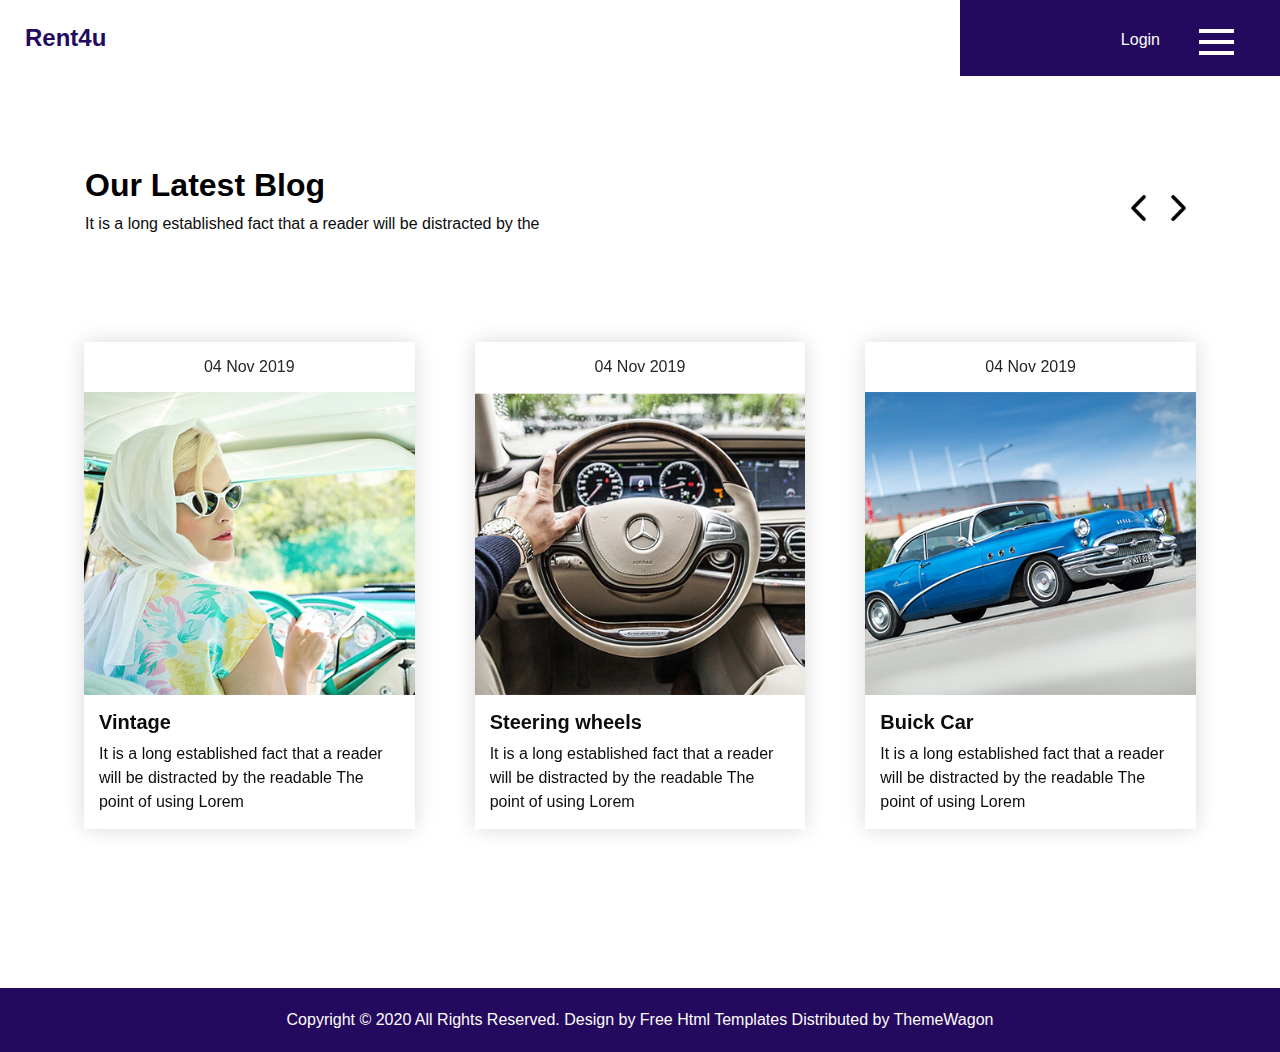
==== blog.html @ 6c157202 "0213 AM 01:06 commit" ====
<!DOCTYPE html>
<html>

<head>
  <!-- Basic -->
  <meta charset="utf-8" />
  <meta http-equiv="X-UA-Compatible" content="IE=edge" />
  <!-- Mobile Metas -->
  <meta name="viewport" content="width=device-width, initial-scale=1, shrink-to-fit=no" />
  <!-- Site Metas -->
  <meta name="keywords" content="" />
  <meta name="description" content="" />
  <meta name="author" content="" />

  <title>Rent4u</title>

  <!-- slider stylesheet -->
  <link rel="stylesheet" type="text/css" href="https://cdnjs.cloudflare.com/ajax/libs/OwlCarousel2/2.3.4/assets/owl.carousel.min.css" />

  <!-- bootstrap core css -->
  <link rel="stylesheet" type="text/css" href="css/bootstrap.css" />

  <!-- fonts style -->
  <link href="https://fonts.googleapis.com/css?family=Open+Sans:400,700|Poppins:400,600,700&display=swap" rel="stylesheet">

  <!-- Custom styles for this template -->
  <link href="css/style.css" rel="stylesheet" />
  <!-- responsive style -->
  <link href="css/responsive.css" rel="stylesheet" />
</head>

<body class="sub_page">
  <div class="hero_area">
    <!-- header section strats -->
    <header class="header_section">
      <div class="container-fluid">
        <nav class="navbar navbar-expand-lg custom_nav-container">
          <a class="navbar-brand" href="index.html">
            <span>
              Rent4u
            </span>
          </a>

          <div class="navbar-collapse" id="">
            <div class="user_option">
              <a href="">
                Login
              </a>
            </div>
            <div class="custom_menu-btn">
              <button onclick="openNav()">
                <span class="s-1"> </span>
                <span class="s-2"> </span>
                <span class="s-3"> </span>
              </button>
            </div>
            <div id="myNav" class="overlay">
              <div class="overlay-content">
                <a href="index.html">Home</a>
                <a href="about.html">About</a>
                <a href="car.html">Cars</a>
                <a href="blog.html">Blog</a>
                <a href="contact.html">Contact Us</a>
                <a href="#">Login</a>
              </div>
            </div>
          </div>
        </nav>
      </div>
    </header>
    <!-- end header section -->
  </div>

  <!-- blog section -->

  <section class="blog_section layout_padding">
    <div class="container">
      <div class="heading_container">
        <h2>
          Our Latest Blog
        </h2>
        <p>
          It is a long established fact that a reader will be distracted by the
        </p>
      </div>
    </div>
    <div class="blog_container">
      <div class="layout_padding2-top">
        <div class="carousel-wrap ">
          <div class="owl-carousel">
            <div class="item">
              <div class="box">
                <div class="date-box">
                  <h6>
                    04 Nov 2019
                  </h6>
                </div>
                <div class="img-box">
                  <img src="images/b-1.jpg" alt="">
                </div>
                <div class="detail-box">
                  <h5>
                    Vintage
                  </h5>
                  <p>
                    It is a long established fact that a reader will be distracted by the readable The point of using Lorem </p>
                </div>
              </div>
            </div>
            <div class="item">
              <div class="box">
                <div class="date-box">
                  <h6>
                    04 Nov 2019
                  </h6>
                </div>
                <div class="img-box">
                  <img src="images/b-2.jpg" alt="">
                </div>
                <div class="detail-box">
                  <h5>
                    Steering wheels
                  </h5>
                  <p>
                    It is a long established fact that a reader will be distracted by the readable The point of using Lorem </p>
                </div>
              </div>
            </div>
            <div class="item">
              <div class="box">
                <div class="date-box">
                  <h6>
                    04 Nov 2019
                  </h6>
                </div>
                <div class="img-box">
                  <img src="images/b-3.jpg" alt="">
                </div>
                <div class="detail-box">
                  <h5>
                    Buick Car
                  </h5>
                  <p>
                    It is a long established fact that a reader will be distracted by the readable The point of using Lorem </p>
                </div>
              </div>
            </div>
            <div class="item">
              <div class="box">
                <div class="date-box">
                  <h6>
                    04 Nov 2019
                  </h6>
                </div>
                <div class="img-box">
                  <img src="images/b-2.jpg" alt="">
                </div>
                <div class="detail-box">
                  <h5>
                    Steering wheels
                  </h5>
                  <p>
                    It is a long established fact that a reader will be distracted by the readable The point of using Lorem </p>
                </div>
              </div>
            </div>
          </div>
        </div>
      </div>
    </div>
  </section>

  <!-- end blog section -->

  <!-- footer section -->
  <footer class="container-fluid footer_section">
    <p>
      Copyright &copy; 2020 All Rights Reserved. Design by
      <a href="https://html.design/">Free Html Templates</a> Distributed by <a href="https://themewagon.com">ThemeWagon</a>
    </p>
  </footer>
  <!-- footer section -->

  <script src="js/jquery-3.4.1.min.js"></script>
  <script src="js/bootstrap.js"></script>
  <script src="https://cdnjs.cloudflare.com/ajax/libs/OwlCarousel2/2.3.4/owl.carousel.min.js">
  </script>
  <script src="js/custom.js"></script>

</body>

</html>
---- css/style.css ----
* {
  font-family: "42dot Sans", sans-serif;
}

body {
  font-family: "42dot Sans", sans-serif; 
  color: #0c0c0c;
  background-color: #ffffff;
}

.layout_padding {
  padding-top: 90px;
  padding-bottom: 90px;
}

.layout_padding2 {
  padding-top: 45px;
  padding-bottom: 45px;
}

.layout_padding2-top {
  padding-top: 45px;
}

.layout_padding2-bottom {
  padding-bottom: 45px;
}

.layout_padding-top {
  padding-top: 90px;
}

.layout_padding-bottom {
  padding-bottom: 90px;
}

.heading_container {
  display: -webkit-box;
  display: -ms-flexbox;
  display: flex;
  -webkit-box-orient: vertical;
  -webkit-box-direction: normal;
      -ms-flex-direction: column;
          flex-direction: column;
  -webkit-box-align: start;
      -ms-flex-align: start;
          align-items: flex-start;
}

.heading_container h2 {
  font-weight: bold;
  color: #000000;
  position: relative;
}

/*header section*/
.hero_area {
  position: relative;
}

.sub_page .header_section {
  position: unset;
  background: -webkit-gradient(linear, left top, right top, color-stop(75%, transparent), color-stop(75%, #240a5e));
  background: linear-gradient(to right, transparent 75%, #240a5e 75%);
}

.header_section {
  position: absolute;
  width: 100%;
  top: 0;
  left: 0;
}

.header_section .container-fluid {
  padding-right: 25px;
  padding-left: 25px;
}

.header_section .nav_container {
  margin: 0 auto;
}

.custom_nav-container.navbar-expand-lg .navbar-nav .nav-link img {
  width: 22px;
  margin-right: 15px;
}

.custom_nav-container.navbar-expand-lg .navbar-nav .nav-link {
  padding: 0px 25px;
  color: #fefeff;
  text-align: center;
  font-family: "Roboto",
 sans-serif;
}

.custom_menu-btn {
  z-index: 9;
  position: absolute;
  right: 15px;
  top: 14px;
}

.custom_menu-btn button {
  margin-top: 7px;
  outline: none;
  border: none;
  background-color: transparent;
}

.custom_menu-btn span {
  display: block;
  width: 35px;
  height: 4px;
  background-color: #fff;
  margin: 7px 0;
  -webkit-transition: all 0.3s;
  transition: all 0.3s;
}

.custom_menu-btn .custom_menu-btn .s-2 {
  -webkit-transition: all 0.1s;
  transition: all 0.1s;
}

.menu_btn-style button {
  position: fixed;
  right: 29px;
  top: 14px;
}

.menu_btn-style button .s-1 {
  -webkit-transform: rotate(45deg) translateY(16px);
          transform: rotate(45deg) translateY(16px);
}

.menu_btn-style button .s-2 {
  -webkit-transform: translateX(100px);
          transform: translateX(100px);
}

.menu_btn-style button .s-3 {
  -webkit-transform: rotate(-45deg) translateY(-16px);
          transform: rotate(-45deg) translateY(-16px);
}

.overlay {
  height: 100%;
  width: 0;
  position: fixed;
  z-index: 1;
  top: 0;
  left: 0;
  background-color: rgba(36, 10, 94, 0.9);
  overflow-x: hidden;
  -webkit-transition: 0.5s;
  transition: 0.5s;
}

.overlay .closebtn {
  position: absolute;
  top: 0;
  right: 30px;
  font-size: 60px;
}

.overlay a {
  padding: 2px 0px;
  text-decoration: none;
  font-size: 22px;
  color: #f1f1f1;
  display: block;
  -webkit-transition: 0.3s;
  transition: 0.3s;
  text-transform: uppercase;
}

.overlay-content {
  position: relative;
  top: 25%;
  width: 100%;
  text-align: center;
  margin-top: 30px;
}

.menu_width {
  width: 100%;
}

a,
a:hover,
a:focus {
  text-decoration: none;
}

a:hover,
a:focus {
  color: initial;
}

.btn,
.btn:focus {
  outline: none !important;
  -webkit-box-shadow: none;
          box-shadow: none;
}

.custom_nav-container .nav_search-btn {
  background-image: url(../images/search-icon.png);
  background-size: 18px;
  background-repeat: no-repeat;
  width: 35px;
  height: 35px;
  padding: 0;
  border: none;
  margin: 0 40px 0 15px;
  background-position: center;
}

.navbar-brand {
  display: -webkit-box;
  display: -ms-flexbox;
  display: flex;
  -webkit-box-align: center;
      -ms-flex-align: center;
          align-items: center;
}

.navbar-brand span {
  font-size: 24px;
  font-weight: 700;
  color: #240a5e;
}

.custom_nav-container {
  z-index: 99999;
  padding: 15px 0;
}

.custom_nav-container .navbar-toggler {
  outline: none;
}

.custom_nav-container .navbar-toggler .navbar-toggler-icon {
  background-image: url(../images/menu.png);
  background-size: 55px;
}

.user_option {
  margin-left: auto;
  margin-right: 95px;
  margin-top: 4px;
}

.user_option a {
  color: #fefdfc;
  font-size: 16px;
}

/*end header section*/
.slider_section .carousel {
  position: unset;
}

.slider_section .slider_container {
  display: -webkit-box;
  display: -ms-flexbox;
  display: flex;
}

.slider_section .slider_container .img-box {
  -webkit-box-flex: 2.5;
      -ms-flex: 2.5;
          flex: 2.5;
}

.slider_section .slider_container .img-box img {
  width: 100%;
}

.slider_section .slider_container .detail_container {
  position: relative;
  -webkit-box-flex: 1;
      -ms-flex: 1;
          flex: 1;
  background-color: #240a5e;
  display: -webkit-box;
  display: -ms-flexbox;
  display: flex;
  -webkit-box-align: center;
      -ms-flex-align: center;
          align-items: center;
  -webkit-box-pack: center;
      -ms-flex-pack: center;
          justify-content: center;
}

.slider_section .slider_container .detail_container #carouselExampleControls {
  width: 100%;
}

.slider_section .slider_container .detail_container .detail-box {
  width: -webkit-fit-content;
  width: -moz-fit-content;
  width: fit-content;
  margin: auto;
}

.slider_section .slider_container .detail_container .detail-box h1,
.slider_section .slider_container .detail_container .detail-box h2 {
  font-family: "42dot Sans", sans-serif;
  text-transform: uppercase;
  font-weight: bold;
  color: #fefdfc;
  font-size: 3.5rem;
  
}

.slider_section .slider_container .detail_container .detail-box h3,
.slider_section .slider_container .detail_container .detail-box h4 {
  color: #fefdfc;
}

.slider_section .slider_container .detail_container .detail-box a {
  display: inline-block;
  padding: 10px 45px;
  background-color: #f22324;
  color: #fefdfc;
  border-radius: 0;
  border: 1px solid #f22324;
  text-transform: uppercase;
  margin-top: 35px;
}

.slider_section .slider_container .detail_container .detail-box a:hover {
  background-color: transparent;
  color: #f22324;
}

.slider_section .carousel-control-prev,
.slider_section .carousel-control-next {
  width: 50px;
  height: 50px;
  left: 0;
  opacity: 1;
  -webkit-transform: translateX(-50%);
          transform: translateX(-50%);
  background-repeat: no-repeat;
  background-color: #240a5e;
  background-size: 20px;
  background-position: center;
}

.slider_section .carousel-control-prev {
  top: 15%;
  background-image: url(../images/prev.png);
}

.slider_section .carousel-control-next {
  top: initial;
  bottom: 15%;
  background-image: url(../images/next.png);
}

.book_section {
  display: -webkit-box;
  display: -ms-flexbox;
  display: flex;
  -webkit-transform: translateY(-75px);
          transform: translateY(-75px);
}

.book_section .form_container {
  -webkit-box-flex: 2.5;
      -ms-flex: 2.5;
          flex: 2.5;
  display: -webkit-box;
  display: -ms-flexbox;
  display: flex;
  -webkit-box-pack: center;
      -ms-flex-pack: center;
          justify-content: center;
}

.book_section .img-box {
  -webkit-box-flex: 1;
      -ms-flex: 1;
          flex: 1;
  margin-top: -50px;
  margin-left: 150px;
}

.book_section .img-box img {
  width: 100%;
}

.book_section form {
  width: 75%;
  padding: 15px 35px;
  background-color: #fefdfc;
  -webkit-box-shadow: 0px 0px 20px 11px rgba(0, 0, 0, 0.09);
  box-shadow: 0px 0px 20px 11px rgba(0, 0, 0, 0.09);
  border-radius: 10px;
}

.book_section form label {
  color: #656565;
  margin-bottom: 2px;
  margin-top: 10px;
}

.book_section form .form-control {
  outline: none;
  -webkit-box-shadow: none;
          box-shadow: none;
  border-radius: 0;
  border: 1px solid #8e8e8e;
  color: #000000;
}

.book_section form .form-control::-webkit-input-placeholder {
  color: #1d1c1c;
}

.book_section form .form-control:-ms-input-placeholder {
  color: #1d1c1c;
}

.book_section form .form-control::-ms-input-placeholder {
  color: #1d1c1c;
}

.book_section form .form-control::placeholder {
  color: #1d1c1c;
}

.book_section form .btn-container {
  height: 100%;
  display: -webkit-box;
  display: -ms-flexbox;
  display: flex;
  -webkit-box-pack: center;
      -ms-flex-pack: center;
          justify-content: center;
  -webkit-box-align: center;
      -ms-flex-align: center;
          align-items: center;
}

.book_section form .btn-container button {
  display: inline-block;
  padding: 10px 65px;
  background-color: #240a5e;
  color: #fefdfc;
  border-radius: 0;
  border: 1px solid #240a5e;
  margin-top: 25px;
}

.book_section form .btn-container button:hover {
  background-color: transparent;
  color: #240a5e;
}

.book_section form .btn-container button:hover {
  color: #1b0847;
}

.car_section .car_container {
  display: -webkit-box;
  display: -ms-flexbox;
  display: flex;
  -webkit-box-pack: justify;
      -ms-flex-pack: justify;
          justify-content: space-between;
  -ms-flex-wrap: wrap;
      flex-wrap: wrap;
  padding: 75px 0;
}

.car_section .car_container .box {
  min-width: 250px;
  max-width: 300px;
  margin: 55px 15px;
  display: -webkit-box;
  display: -ms-flexbox;
  display: flex;
  -webkit-box-orient: vertical;
  -webkit-box-direction: normal;
      -ms-flex-direction: column;
          flex-direction: column;
  -webkit-box-align: center;
      -ms-flex-align: center;
          align-items: center;
  text-align: center;
  position: relative;
}

.car_section .car_container .box .img-box {
  display: -webkit-box;
  display: -ms-flexbox;
  display: flex;
  -webkit-box-pack: center;
      -ms-flex-pack: center;
          justify-content: center;
  padding-bottom: 15px;
  width: 100%;
}

.car_section .car_container .box .img-box img {
  max-width: 100%;
}

.car_section .car_container .box .detail-box {
  margin-top: 15px;
}

.car_section .car_container .box .detail-box h5 {
  font-weight: bold;
}


.car_section .car_container .box .detail-box a {
  display: inline-block;
  padding: 8px 25px;
  background-color: #f22324;
  color: #fefdfc;
  border-radius: #000000;
  border: 1px solid #f22324;
  margin-top: 25px;
}

.car_section .car_container .box .detail-box a:hover {
  background-color: transparent;
  color: #f22324;
}

.car_section .car_container .box::before {
  content: "";
  position: absolute;
  top: 50%;
  left: 50%;
  width: 250px;
  height: 250px;
  -webkit-transform: translate(-50%, -50%) scale(2);
          transform: translate(-50%, -50%) scale(2);
  border-radius: 100%;
  background-color: #f2f2f2;
  z-index: -1;
}

.about_section .row {
  -webkit-box-align: center;
      -ms-flex-align: center;
          align-items: center;
}

.about_section .img-box img {
  width: 100%;
}

.about_section .detail-box {
  text-align: center;
}

.about_section .detail-box h2 {
  font-weight: bold;
}

.about_section .detail-box p {
  margin-top: 15px;
}

.about_section .detail-box a {
  display: inline-block;
  padding: 8px 25px;
  background-color: #f22324;
  color: #fefdfc;
  border-radius: #000000;
  border: 1px solid #f22324;
  margin-top: 15px;
}

.about_section .detail-box a:hover {
  background-color: transparent;
  color: #f22324;
}

.best_section {
  -webkit-box-shadow: 0 0 10px 0 rgba(0, 0, 0, 0.15);
          box-shadow: 0 0 10px 0 rgba(0, 0, 0, 0.15);
  padding: 25px 0;
}

.best_section .book_now {
  display: -webkit-box;
  display: -ms-flexbox;
  display: flex;
  -webkit-box-pack: justify;
      -ms-flex-pack: justify;
          justify-content: space-between;
  -webkit-box-align: center;
      -ms-flex-align: center;
          align-items: center;
}

.best_section .book_now .detail-box h2 {
  font-weight: bold;
}

.best_section .book_now .detail-box p {
  margin: 0;
}

.best_section .book_now .btn-box a {
  display: inline-block;
  padding: 10px 60px;
  background-color: #f22324;
  color: #fefdfc;
  border-radius: #000000;
  border: 1px solid #f22324;
}

.best_section .book_now .btn-box a:hover {
  background-color: transparent;
  color: #f22324;
}

.rent_section {
  background-color: #240a5e;
}

.rent_section .heading_container h2 {
  color: #6f6e6e;
  margin-bottom: 35px;
}

.rent_section .heading_container h2::first-letter {
  color: #000000;
}

.rent_section .heading_container h2 span {
  color: #2e303c;
}

.rent_section .rent_container {
  display: -webkit-box;
  display: -ms-flexbox;
  display: flex;
  -ms-flex-wrap: wrap;
      flex-wrap: wrap;
  -webkit-box-pack: center;
      -ms-flex-pack: center;
          justify-content: center;
}

.rent_section .rent_container .box {
  width: 340px;
  margin: 15px;
  background-color: #fefdfc;
  display: -webkit-box;
  display: -ms-flexbox;
  display: flex;
  -webkit-box-orient: vertical;
  -webkit-box-direction: normal;
      -ms-flex-direction: column;
          flex-direction: column;
  -webkit-box-align: center;
      -ms-flex-align: center;
          align-items: center;
  text-align: center;
  padding: 20px 25px;
  padding-bottom: 0;
  border-radius: 5px;
}

.rent_section .rent_container .box .img-box {
  margin: 50px 0;
  height: 92px;
  display: -webkit-box;
  display: -ms-flexbox;
  display: flex;
  -webkit-box-pack: center;
      -ms-flex-pack: center;
          justify-content: center;
  -webkit-box-align: center;
      -ms-flex-align: center;
          align-items: center;
}

.rent_section .rent_container .box .img-box img {
  max-width: 100%;
}

.rent_section .rent_container .box .price a {
  display: inline-block;
  padding: 8px 25px;
  background-color: #f22324;
  color: #fefdfc;
  border-radius: #000000;
  border: 1px solid #f22324;
  font-weight: bold;
}

.rent_section .rent_container .box .price a:hover {
  background-color: transparent;
  color: #f22324;
}

.rent_section .btn-box {
  display: -webkit-box;
  display: -ms-flexbox;
  display: flex;
  -webkit-box-pack: center;
      -ms-flex-pack: center;
          justify-content: center;
}

.rent_section .btn-box a {
  display: inline-block;
  padding: 10px 65px;
  background-color: #fefdfc;
  color: #1a1919;
  border-radius: 0;
  border: 1px solid #fefdfc;
  margin-top: 35px;
}

.rent_section .btn-box a:hover {
  background-color: transparent;
  color: #fefdfc;
}

.blog_section .blog_container {
  width: 90%;
  margin: auto;
}

.blog_section .blog_container .date-box {
  padding: 15px 25px;
  color: #252525;
  position: relative;
  z-index: 2;
  text-align: center;
}

.blog_section .blog_container .date-box h6 {
  margin: 0;
}

.blog_section .blog_container .box {
  margin: 45px 20px;
  display: -webkit-box;
  display: -ms-flexbox;
  display: flex;
  -webkit-box-orient: vertical;
  -webkit-box-direction: normal;
      -ms-flex-direction: column;
          flex-direction: column;
  -webkit-box-align: center;
      -ms-flex-align: center;
          align-items: center;
  -webkit-box-shadow: 0 0 20px 0 rgba(0, 0, 0, 0.15);
          box-shadow: 0 0 20px 0 rgba(0, 0, 0, 0.15);
}

.blog_section .blog_container .box .img-box {
  width: 100%;
}

.blog_section .blog_container .box .img-box img {
  width: 100%;
}

.blog_section .blog_container .box .detail-box {
  padding: 15px;
}

.blog_section .blog_container .box .detail-box h5 {
  font-weight: bold;
}

.blog_section .blog_container .box .detail-box p {
  margin: 0;
}

.blog_section .owl-carousel .owl-nav .owl-prev,
.blog_section .owl-carousel .owl-nav .owl-next {
  width: 50px;
  height: 50px;
  background-size: 15px;
  background-position: center;
  background-repeat: no-repeat;
  position: absolute;
  top: -115px;
  outline: none;
}

.blog_section .owl-carousel .owl-nav .owl-prev {
  left: calc(95% - 45px);
  background-image: url(../images/left-angle.png);
}

.blog_section .owl-carousel .owl-nav .owl-prev:hover {
  background-image: url(../images/left-angle-grey.png);
}

.blog_section .owl-carousel .owl-nav .owl-next {
  right: calc(5% - 45px);
  background-image: url(../images/right-angle.png);
}

.blog_section .owl-carousel .owl-nav .owl-next:hover {
  background-image: url(../images/right-angle-grey.png);
}

.us_section .heading_container {
  -webkit-box-align: center;
      -ms-flex-align: center;
          align-items: center;
  text-align: center;
}

.us_section .us_container {
  background-image: url(../images/us-bg.jpg);
  background-size: cover;
}

.us_section .us_container .content_box {
  display: -webkit-box;
  display: -ms-flexbox;
  display: flex;
  -ms-flex-wrap: wrap;
      flex-wrap: wrap;
  -webkit-box-pack: center;
      -ms-flex-pack: center;
          justify-content: center;
}

.us_section .us_container .content_box .box {
  display: -webkit-box;
  display: -ms-flexbox;
  display: flex;
  -webkit-box-orient: vertical;
  -webkit-box-direction: normal;
      -ms-flex-direction: column;
          flex-direction: column;
  -webkit-box-align: center;
      -ms-flex-align: center;
          align-items: center;
  text-align: center;
  margin: 25px;
}

.us_section .us_container .content_box .box .img-box img {
  max-width: 100%;
}

.us_section .us_container .content_box .box .detail-box {
  margin-top: 15px;
}

.us_section .us_container .content_box .box .detail-box h5 {
  color: #fefdfc;
}

.us_section .us_container .btn-box {
  display: -webkit-box;
  display: -ms-flexbox;
  display: flex;
  -webkit-box-pack: center;
      -ms-flex-pack: center;
          justify-content: center;
}

.us_section .us_container .btn-box a {
  display: inline-block;
  padding: 10px 65px;
  background-color: #fefdfc;
  color: #1a1919;
  border-radius: 0;
  border: 1px solid #fefdfc;
  margin-top: 35px;
}

.us_section .us_container .btn-box a:hover {
  background-color: transparent;
  color: #fefdfc;
}

.client_section {
  font-family: "Open Sans",
 sans-serif;
}

.client_section .heading_container {
  -webkit-box-align: center;
      -ms-flex-align: center;
          align-items: center;
  text-align: center;
}

.client_section .box {
  display: -webkit-box;
  display: -ms-flexbox;
  display: flex;
  -webkit-box-orient: vertical;
  -webkit-box-direction: normal;
      -ms-flex-direction: column;
          flex-direction: column;
  -webkit-box-align: center;
      -ms-flex-align: center;
          align-items: center;
  margin: 15px;
}

.client_section .box .detail-box {
  -webkit-box-shadow: 0 0 15px 0 rgba(0, 0, 0, 0.15);
          box-shadow: 0 0 15px 0 rgba(0, 0, 0, 0.15);
  border-radius: 10px;
  padding: 25px;
  margin-bottom: 25px;
}

.client_section .box .client_id {
  display: -webkit-box;
  display: -ms-flexbox;
  display: flex;
  -webkit-box-orient: vertical;
  -webkit-box-direction: normal;
      -ms-flex-direction: column;
          flex-direction: column;
  -webkit-box-align: center;
      -ms-flex-align: center;
          align-items: center;
  text-align: center;
}

.client_section .box .client_id .img-box {
  position: relative;
  display: -webkit-box;
  display: -ms-flexbox;
  display: flex;
  -webkit-box-pack: center;
      -ms-flex-pack: center;
          justify-content: center;
  -webkit-box-align: center;
      -ms-flex-align: center;
          align-items: center;
  width: 75px;
  height: 75px;
  border-radius: 100%;
  background-color: #f2f2f2;
}

.client_section .box .client_id .img-box img {
  width: 25px;
}

.client_section .box .client_id .img-box .img-2 {
  display: none;
}

.client_section .box .client_id .name {
  margin-top: 10px;
}

.client_section .box .client_id .name h6 {
  font-weight: 600;
}

.client_section .box:hover .client_id .img-box {
  background-color: #2e1b69;
}

.client_section .box:hover .client_id .img-box .img-1 {
  display: none;
}

.client_section .box:hover .client_id .img-box .img-2 {
  display: inline-block;
}

.client_section .carousel-wrap {
  margin: 0 auto;
  padding: 0 5%;
  position: relative;
}

.client_section .owl-carousel .owl-nav .owl-prev,
.client_section .owl-carousel .owl-nav .owl-next {
  width: 50px;
  height: 50px;
  background-size: 15px;
  background-position: center;
  background-repeat: no-repeat;
  position: absolute;
  top: 100%;
  outline: none;
}

.client_section .owl-carousel .owl-nav .owl-prev {
  left: calc(50% - 45px);
  background-image: url(../images/left-angle.png);
}

.client_section .owl-carousel .owl-nav .owl-prev:hover {
  background-image: url(../images/left-angle-grey.png);
}

.client_section .owl-carousel .owl-nav .owl-next {
  right: calc(50% - 45px);
  background-image: url(../images/right-angle.png);
}

.client_section .owl-carousel .owl-nav .owl-next:hover {
  background-image: url(../images/right-angle-grey.png);
}

.contact_section {
  background-image: url(../images/contact-bg.jpg);
  background-size: cover;
  color: #fefdfc;
}

.contact_section .heading_container {
  -webkit-box-align: center;
      -ms-flex-align: center;
          align-items: center;
  text-align: center;
  margin-bottom: 45px;
}

.contact_section .heading_container h2 {
  color: #fefdfc;
}

.contact_section .form_container form .form-control {
  border: none;
  background-color: #fefdfc;
  outline: none;
  -webkit-box-shadow: none;
          box-shadow: none;
  padding-left: 20px;
  height: 45px;
  margin: 5px 0;
  border-radius: 0;
}

.contact_section .form_container form #inputMessage {
  height: 90px;
}

.contact_section .form_container form button {
  display: inline-block;
  padding: 10px 65px;
  background-color: #f22324;
  color: #fefdfc;
  border-radius: 0;
  border: 1px solid #f22324;
  text-transform: uppercase;
  -webkit-box-shadow: none;
          box-shadow: none;
  outline: none;
  margin-top: 15px;
  font-size: 15px;
  font-weight: bold;
}

.contact_section .form_container form button:hover {
  background-color: transparent;
  color: #f22324;
}

.contact_section .contact_items {
  margin-top: 75px;
  display: -webkit-box;
  display: -ms-flexbox;
  display: flex;
  -webkit-box-pack: justify;
      -ms-flex-pack: justify;
          justify-content: space-between;
}

.contact_section .contact_items a {
  display: -webkit-box;
  display: -ms-flexbox;
  display: flex;
  -webkit-box-align: center;
      -ms-flex-align: center;
          align-items: center;
}

.contact_section .contact_items a .img-box {
  width: 75px;
  min-width: 75px;
  margin-right: 15px;
}

.contact_section .contact_items a .img-box img {
  max-width: 100%;
}

.contact_section .contact_items a h6 {
  color: #fefdfc;
  margin: 0;
}

.contact_section .social_container {
  margin-top: 45px;
}

.contact_section .social_container .social-box {
  display: -webkit-box;
  display: -ms-flexbox;
  display: flex;
  -webkit-box-pack: center;
      -ms-flex-pack: center;
          justify-content: center;
  margin: 0 auto 20px auto;
}

.contact_section .social_container .social-box img {
  width: 30px;
  margin-left: 8px;
}

.map_section {
  height: 500px;
  background: transparent;
  background-color: #240a5e;
}

.map_section .map_container{
  height: 100%;
  background: transparent;
  text-align: center;
  padding: 20px 0;
  font-size: 24px;
  font-weight: bold;
  color: #333;
}

.map_section .map_container .map-title{
  background: transparent;
  color: #fff;
}

.map_section .map_container .map-responsive {
  height: calc(100% - 30px); /* map-title의 높이를 고려하여 조정 */
  position: relative;
}

.map_section .map_container .map-responsive iframe {
  position: absolute;
  top: 0;
  left: 0;
  width: 100%;
  height: 100%;
  border: none;
}

/* footer section*/
.footer_section {
  background-color: #240a5e;
  padding: 20px;
}

.footer_section p {
  margin: 0;
  text-align: center;
  color: #fefdfc;
}

.footer_section a {
  color: #fefdfc;
}
/*# sourceMappingURL=style.css.map */
---- css/responsive.css ----
@media (max-width: 1120px) {
    .slider_section .slider_container .detail_container .detail-box h1 {
        font-size: 3rem;
    }
}

@media (max-width: 992px) {
    .slider_section .slider_container {
        flex-direction: column;
    }

    .custom_menu-btn span {
        background-color: #000000;
    }

    .sub_page .header_section {
        background: none;
    }

    .custom_menu-btn.menu_btn-style button span {
        background-color: #ffffff;
    }

    .user_option a {
        display: none;
    }

    .slider_section .slider_container .detail_container .detail-box {
        width: auto;
        text-align: center;
        margin: 45px auto 125px auto;
    }

    .slider_section .carousel-control-prev,
    .slider_section .carousel-control-next {
        top: -25px;
        transform: none;
    }

    .slider_section .carousel-control-prev {
        left: 25px;
    }

    .slider_section .carousel-control-next {
        left: initial;
        right: 25px;
    }

    .book_section form {
        width: 90%;
    }

    .car_section .car_container {
        justify-content: center;
    }

    .rent_section .rent_container .box {
        width: 300px;
    }

    .contact_section .contact_items {
        flex-wrap: wrap;
        width: min-content;
        margin-left: auto;
        margin-right: auto;
    }

    .contact_section .contact_items a {
        margin: 25px;
    }
}

@media (max-width: 768px) {
    .best_section .book_now {
        flex-direction: column;
        text-align: center;
    }

    .best_section .book_now .detail-box {
        margin-bottom: 25px;
    }

    .blog_section .owl-carousel .owl-nav .owl-prev,
    .blog_section .owl-carousel .owl-nav .owl-next {
        top: -40px;
    }

    .blog_section .owl-carousel .owl-nav .owl-prev {

        left: calc(50% - 45px);
    }

    .blog_section .owl-carousel .owl-nav .owl-next {

        right: calc(50% - 45px);
    }
}

@media (max-width: 576px) {
    .book_section .img-box {
        display: none;
    }

    .blog_section .blog_container {
        width: 100%;
    }

    .slider_section .carousel-control-prev,
    .slider_section .carousel-control-next {
        display: none;
    }


    @media (max-width: 480px) {
        .car_section .car_container .box::before {
            border-radius: 0;
        }

        .blog_section .blog_container {
            width: 100%;
        }
    }

    @media (max-width: 400px) {}

    @media (max-width: 376px) {
        .slider_section .slider_container .detail_container .detail-box h1 {
            font-size: 2.5rem;
        }
    }

    @media (min-width: 1200px) {
        .container {
            max-width: 1170px;
        }

    }
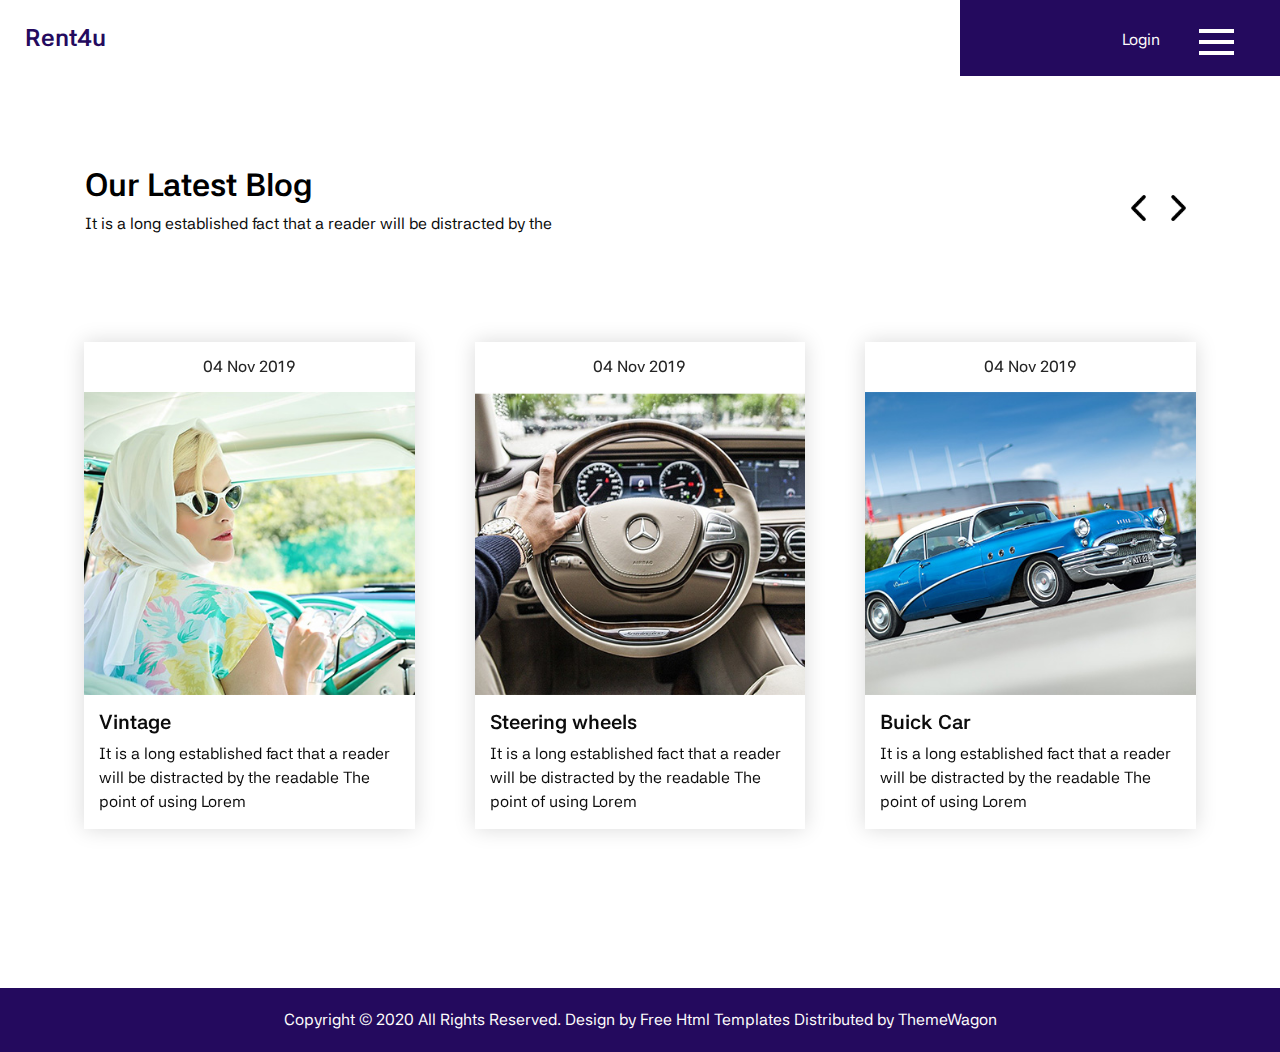
==== commit e649eb7f: "0213 PM 17:49 commit" ====
--- a/blog.html
+++ b/blog.html
@@ -21,7 +21,7 @@
   <link rel="stylesheet" type="text/css" href="css/bootstrap.css" />
 
   <!-- fonts style -->
-  <link href="https://fonts.googleapis.com/css?family=Open+Sans:400,700|Poppins:400,600,700&display=swap" rel="stylesheet">
+  <link href="https://fonts.googleapis.com/css2?family=42dot+Sans:wght@300..800&display=swap" rel="stylesheet">
 
   <!-- Custom styles for this template -->
   <link href="css/style.css" rel="stylesheet" />
--- a/css/style.css
+++ b/css/style.css
@@ -275,6 +275,7 @@
 
 .slider_section .slider_container .img-box img {
   width: 100%;
+  height: 725px;
 }
 
 .slider_section .slider_container .detail_container {
@@ -346,6 +347,7 @@
           transform: translateX(-50%);
   background-repeat: no-repeat;
   background-color: #240a5e;
+  border: 3px solid #fff;
   background-size: 20px;
   background-position: center;
 }
@@ -365,9 +367,11 @@
   display: -webkit-box;
   display: -ms-flexbox;
   display: flex;
-  -webkit-transform: translateY(-75px);
-          transform: translateY(-75px);
-}
+  height: 100px;
+  -webkit-transform: translateY(-50px);
+          transform: translateY(-50px);
+}
+
 
 .book_section .form_container {
   -webkit-box-flex: 2.5;
@@ -376,9 +380,12 @@
   display: -webkit-box;
   display: -ms-flexbox;
   display: flex;
+  height: 300px;
   -webkit-box-pack: center;
       -ms-flex-pack: center;
           justify-content: center;
+  -webkit-transform: translate(-200px, -500px);
+          transform: translate(-200px, -500px);
 }
 
 .book_section .img-box {
@@ -394,18 +401,34 @@
 }
 
 .book_section form {
-  width: 75%;
-  padding: 15px 35px;
+  width: 50%;
+  padding: 15px 25px;
   background-color: #fefdfc;
   -webkit-box-shadow: 0px 0px 20px 11px rgba(0, 0, 0, 0.09);
   box-shadow: 0px 0px 20px 11px rgba(0, 0, 0, 0.09);
   border-radius: 10px;
+  display: flex;
+  flex-direction: column;
 }
 
 .book_section form label {
   color: #656565;
   margin-bottom: 2px;
   margin-top: 10px;
+}
+
+.book_section .form_container form .col-lg-8 {
+  padding: 0 !important;
+  flex: 0 0 100% !important;
+  max-width: 100% !important;
+}
+
+.book_section .form_container form .form-row {
+  margin: 0 0 15px 0 !important;
+}
+
+.book_section .form_container form .col-md-6 {
+  padding: 0 5px !important;
 }
 
 .book_section form .form-control {
@@ -438,6 +461,7 @@
   display: -webkit-box;
   display: -ms-flexbox;
   display: flex;
+  margin-top: -30px !important;
   -webkit-box-pack: center;
       -ms-flex-pack: center;
           justify-content: center;
@@ -634,6 +658,7 @@
   margin-bottom: 35px;
 }
 
+
 .rent_section .heading_container h2::first-letter {
   color: #000000;
 }
@@ -691,14 +716,24 @@
   max-width: 100%;
 }
 
+.rent_section .rent_container .box .price {
+  width: 150px;
+  margin: 0 auto;
+}
+
+
 .rent_section .rent_container .box .price a {
-  display: inline-block;
-  padding: 8px 25px;
+  display: block;
+  width: 100%;
+  padding: 8px 0px;
   background-color: #f22324;
   color: #fefdfc;
   border-radius: #000000;
   border: 1px solid #f22324;
   font-weight: bold;
+  white-space: nowrap;  /* 텍스트 줄바꿈 방지 */
+  overflow: hidden;     /* 넘치는 텍스트 숨김 */
+  text-overflow: ellipsis;  /* 넘치는 텍스트에 ... 표시 */
 }
 
 .rent_section .rent_container .box .price a:hover {
@@ -814,6 +849,7 @@
 }
 
 .us_section .heading_container {
+  margin-top: 1.25rem;
   -webkit-box-align: center;
       -ms-flex-align: center;
           align-items: center;
@@ -888,7 +924,7 @@
 }
 
 .client_section {
-  font-family: "Open Sans",
+  font-family: "42dot Sans",
  sans-serif;
 }
 
